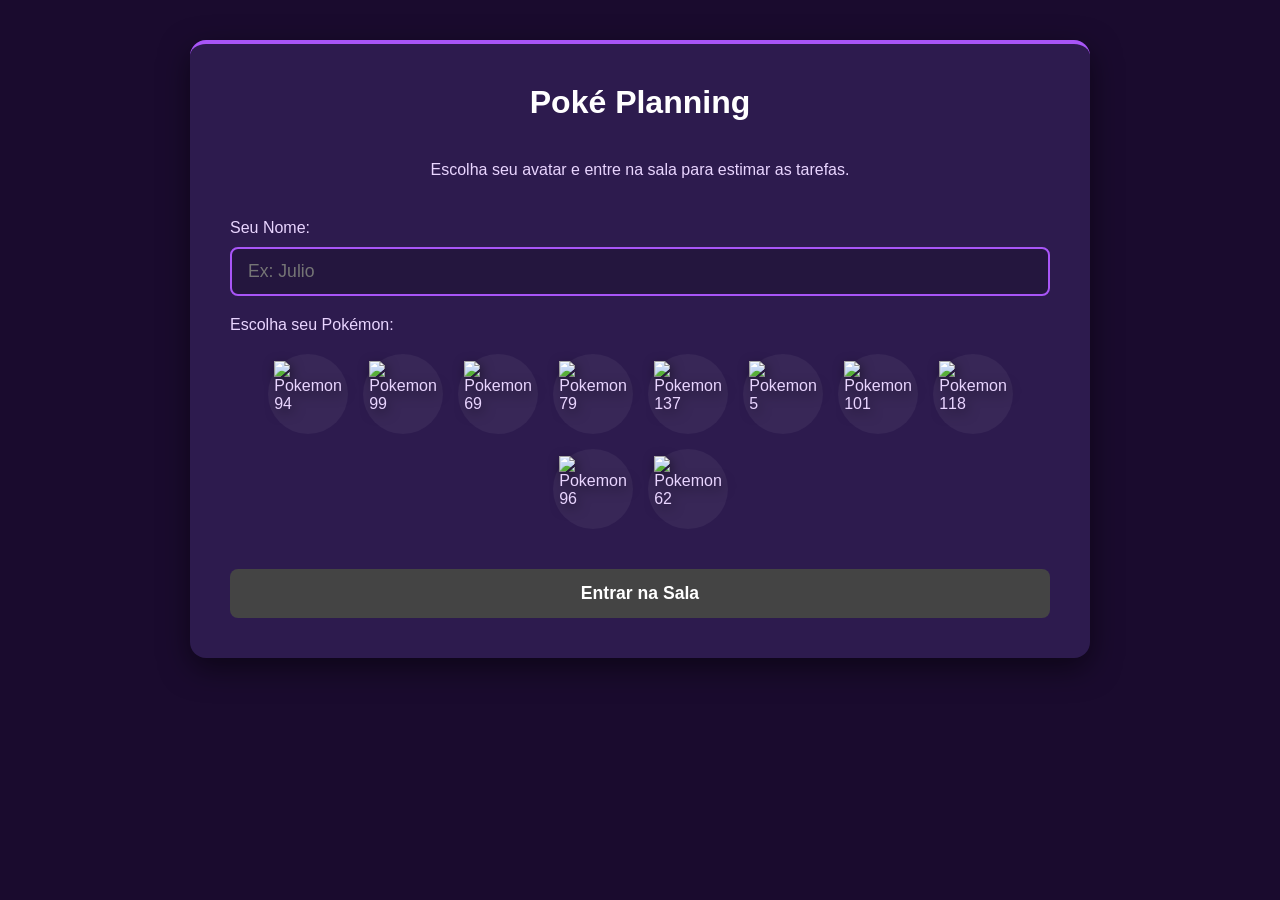
==== planning.html @ 2c7e8e23 "Adicionado Planning Poker" ====
<!DOCTYPE html>
<html lang="pt-BR">
<head>
    <meta charset="UTF-8">
    <meta name="viewport" content="width=device-width, initial-scale=1.0">
    <title>Planning Poker | Julio Cesar</title>
    <style>
        /* Reset e Variáveis */
        * {
            margin: 0;
            padding: 0;
            box-sizing: border-box;
            font-family: 'Segoe UI', Tahoma, Geneva, Verdana, sans-serif;
        }

        :root {
            --bg: #1a0b2e;
            --surface: #2d1b4e;
            --surface-hover: #3b2363;
            --primary: #a855f7;
            --primary-glow: #c084fc;
            --text: #e9d5ff;
            --text-light: #ffffff;
            --card-hidden: #4c1d95;
        }

        body {
            background-color: var(--bg);
            color: var(--text);
            min-height: 100vh;
            display: flex;
            flex-direction: column;
            align-items: center;
            padding: 40px 20px;
        }

        h1, h2, h3 {
            color: var(--text-light);
            text-align: center;
            margin-bottom: 20px;
        }

        .container {
            background-color: var(--surface);
            padding: 40px;
            border-radius: 16px;
            box-shadow: 0 10px 30px rgba(0, 0, 0, 0.5);
            width: 100%;
            max-width: 900px;
            border-top: 4px solid var(--primary);
        }

        /* --- Tela de Login --- */
        #login-screen {
            display: flex;
            flex-direction: column;
            gap: 20px;
        }

        .input-group {
            display: flex;
            flex-direction: column;
            gap: 10px;
        }

        input[type="text"] {
            padding: 12px 16px;
            border-radius: 8px;
            border: 2px solid var(--primary);
            background-color: rgba(0,0,0,0.2);
            color: white;
            font-size: 1.1rem;
            outline: none;
        }

        input[type="text"]:focus {
            border-color: var(--primary-glow);
            box-shadow: 0 0 10px rgba(168, 85, 247, 0.3);
        }

        .pokemon-grid {
            display: flex;
            flex-wrap: wrap;
            gap: 15px;
            justify-content: center;
            margin-top: 10px;
        }

        .pokemon-option {
            width: 80px;
            height: 80px;
            border-radius: 50%;
            background-color: rgba(255,255,255,0.05);
            cursor: pointer;
            border: 3px solid transparent;
            transition: all 0.3s ease;
            display: flex;
            align-items: center;
            justify-content: center;
        }

        .pokemon-option img {
            width: 90%;
            height: 90%;
            object-fit: contain;
            filter: drop-shadow(2px 4px 6px rgba(0,0,0,0.5));
        }

        .pokemon-option:hover {
            transform: translateY(-5px);
            background-color: rgba(255,255,255,0.1);
        }

        .pokemon-option.selected {
            border-color: var(--primary-glow);
            background-color: rgba(168, 85, 247, 0.2);
            transform: scale(1.1);
        }

        button {
            background: linear-gradient(135deg, #7e22ce, #6b21a8);
            color: white;
            border: none;
            padding: 14px 24px;
            border-radius: 8px;
            font-size: 1.1rem;
            font-weight: bold;
            cursor: pointer;
            transition: all 0.3s;
            margin-top: 20px;
        }

        button:hover {
            transform: translateY(-2px);
            box-shadow: 0 5px 15px rgba(168, 85, 247, 0.4);
        }
        
        button:disabled {
            background: #444;
            cursor: not-allowed;
            transform: none;
            box-shadow: none;
        }

        /* --- Tela da Sala (Poker) --- */
        #room-screen {
            display: none;
            flex-direction: column;
            gap: 30px;
        }

        .header-actions {
            display: flex;
            justify-content: space-between;
            align-items: center;
        }

        .btn-small {
            padding: 8px 16px;
            font-size: 0.9rem;
            background: #4c1d95;
            margin-top: 0;
        }

        /* Mesa com os jogadores */
        .table-area {
            background-color: rgba(0, 0, 0, 0.2);
            border-radius: 100px;
            padding: 40px;
            display: flex;
            flex-wrap: wrap;
            justify-content: center;
            gap: 30px;
            min-height: 250px;
            align-items: center;
            border: 2px dashed rgba(168, 85, 247, 0.3);
        }

        .player-spot {
            display: flex;
            flex-direction: column;
            align-items: center;
            gap: 10px;
            width: 100px;
        }

        .player-avatar {
            width: 70px;
            height: 70px;
            border-radius: 50%;
            background-color: var(--surface-hover);
            display: flex;
            align-items: center;
            justify-content: center;
            border: 2px solid var(--primary);
            position: relative;
        }

        .player-avatar img {
            width: 80%;
            height: 80%;
        }

        .player-name {
            font-size: 0.9rem;
            font-weight: bold;
            text-align: center;
            white-space: nowrap;
            overflow: hidden;
            text-overflow: ellipsis;
            width: 100%;
        }

        .player-card-played {
            width: 40px;
            height: 60px;
            border-radius: 6px;
            background-color: rgba(255,255,255,0.1);
            display: flex;
            align-items: center;
            justify-content: center;
            font-weight: bold;
            font-size: 1.2rem;
            border: 1px solid rgba(255,255,255,0.2);
        }

        .player-card-played.has-voted {
            background-color: var(--card-hidden);
            border-color: var(--primary-glow);
        }

        .player-card-played.revealed {
            background-color: #fff;
            color: var(--bg);
            border-color: #fff;
        }

        /* Deck de Cartas para Votar */
        .cards-deck {
            display: flex;
            flex-wrap: wrap;
            justify-content: center;
            gap: 15px;
            padding-top: 20px;
            border-top: 1px solid rgba(255,255,255,0.1);
        }

        .poker-card {
            width: 60px;
            height: 90px;
            border-radius: 8px;
            background-color: var(--surface-hover);
            display: flex;
            align-items: center;
            justify-content: center;
            font-size: 1.5rem;
            font-weight: bold;
            cursor: pointer;
            border: 2px solid transparent;
            transition: all 0.2s;
            box-shadow: 0 4px 6px rgba(0,0,0,0.3);
        }

        .poker-card:hover {
            transform: translateY(-10px);
            background-color: var(--primary);
        }

        .poker-card.selected {
            border-color: white;
            background-color: var(--primary);
            transform: translateY(-10px);
            box-shadow: 0 10px 20px rgba(168, 85, 247, 0.6);
        }

        /* Painel de Resultados */
        .results-panel {
            background: linear-gradient(135deg, rgba(168, 85, 247, 0.2), rgba(107, 33, 168, 0.2));
            border: 1px solid var(--primary);
            border-radius: 12px;
            padding: 20px;
            text-align: center;
            display: none;
            flex-direction: column;
            gap: 10px;
            animation: fadeIn 0.5s ease;
        }

        .results-row {
            display: flex;
            justify-content: center;
            gap: 40px;
        }

        .result-item h4 {
            font-size: 1rem;
            color: #d8b4fe;
            margin-bottom: 5px;
        }

        .result-item span {
            font-size: 2.5rem;
            font-weight: bold;
            color: white;
        }

        .room-actions {
            display: flex;
            justify-content: center;
            gap: 20px;
        }

        @keyframes fadeIn {
            from { opacity: 0; transform: translateY(10px); }
            to { opacity: 1; transform: translateY(0); }
        }

        .info-text {
            font-size: 0.85rem;
            color: #a78bfa;
            text-align: center;
            margin-top: 20px;
        }
    </style>
</head>
<body>

    <div class="container">
        <!-- TELA DE LOGIN -->
        <div id="login-screen">
            <h1>Poké Planning</h1>
            <p style="text-align: center; margin-bottom: 20px;">Escolha seu avatar e entre na sala para estimar as tarefas.</p>
            
            <div class="input-group">
                <label for="player-name">Seu Nome:</label>
                <input type="text" id="player-name" placeholder="Ex: Julio" maxlength="15">
            </div>

            <div class="input-group">
                <label>Escolha seu Pokémon:</label>
                <div class="pokemon-grid" id="pokemon-grid">
                    <!-- Gerado via JS -->
                </div>
            </div>

            <button id="btn-join" disabled>Entrar na Sala</button>
        </div>

        <!-- TELA DA SALA POKER -->
        <div id="room-screen">
            <div class="header-actions">
                <h2>Sala de Estimativas</h2>
                <button class="btn-small" id="btn-leave">Sair da Sala</button>
            </div>

            <div class="table-area" id="table-area">
                <!-- Jogadores aparecem aqui -->
            </div>

            <!-- Painel de Resultados (Aparece ao revelar) -->
            <div class="results-panel" id="results-panel">
                <h3>Resultado da Rodada</h3>
                <div class="results-row">
                    <div class="result-item">
                        <h4>Somatória</h4>
                        <span id="res-sum">0</span>
                    </div>
                    <div class="result-item">
                        <h4>Média</h4>
                        <span id="res-avg">0</span>
                    </div>
                </div>
            </div>

            <div class="room-actions">
                <button id="btn-reveal">Revelar Cartas</button>
                <button id="btn-reset" class="btn-small" style="display:none;">Nova Rodada</button>
            </div>

            <h3 style="margin-top: 20px;">Escolha sua Carta</h3>
            <div class="cards-deck" id="cards-deck">
                <!-- Cartas de 1 a 12 geradas via JS -->
            </div>
            
            <p class="info-text">
                💡 <b>Dica:</b> Como este é um site estático no GitHub Pages, o modo multiplayer foi simulado para funcionar entre abas. Abra este link em outra aba do navegador para adicionar mais pessoas na mesma sala!
            </p>
        </div>
    </div>

    <script>
        // --- Configurações e Estado ---
        const ROOM_KEY = 'juliocesz_planning_poker_room';
        const CARDS = [1, 2, 3, 4, 5, 6, 7, 8, 9, 10, 11, 12];
        
        let myId = sessionStorage.getItem('poker_player_id');
        if (!myId) {
            myId = 'player_' + Math.random().toString(36).substr(2, 9);
            sessionStorage.setItem('poker_player_id', myId);
        }

        let selectedPokemonUrl = null;
        
        // Elementos da DOM
        const loginScreen = document.getElementById('login-screen');
        const roomScreen = document.getElementById('room-screen');
        const playerNameInput = document.getElementById('player-name');
        const btnJoin = document.getElementById('btn-join');
        const pokemonGrid = document.getElementById('pokemon-grid');
        const tableArea = document.getElementById('table-area');
        const cardsDeck = document.getElementById('cards-deck');
        
        const btnReveal = document.getElementById('btn-reveal');
        const btnReset = document.getElementById('btn-reset');
        const btnLeave = document.getElementById('btn-leave');
        const resultsPanel = document.getElementById('results-panel');
        const resSum = document.getElementById('res-sum');
        const resAvg = document.getElementById('res-avg');

        // --- Geração de Avatares Aleatórios ---
        function generatePokemonGrid() {
            // Garante que o Gengar (94) esteja sempre presente
            const pokemonIds = new Set([94]); 
            while(pokemonIds.size < 10) {
                // IDs de 1 a 151 (Primeira Geração)
                pokemonIds.add(Math.floor(Math.random() * 151) + 1);
            }

            Array.from(pokemonIds).forEach(id => {
                const imgUrl = `https://raw.githubusercontent.com/PokeAPI/sprites/master/sprites/pokemon/other/official-artwork/${id}.png`;
                
                const div = document.createElement('div');
                div.className = 'pokemon-option';
                div.innerHTML = `<img src="${imgUrl}" alt="Pokemon ${id}">`;
                
                div.addEventListener('click', () => {
                    document.querySelectorAll('.pokemon-option').forEach(el => el.classList.remove('selected'));
                    div.classList.add('selected');
                    selectedPokemonUrl = imgUrl;
                    validateLogin();
                });
                
                pokemonGrid.appendChild(div);
            });
        }

        // --- Lógica de Login ---
        playerNameInput.addEventListener('input', validateLogin);

        function validateLogin() {
            if (playerNameInput.value.trim() !== '' && selectedPokemonUrl) {
                btnJoin.disabled = false;
            } else {
                btnJoin.disabled = true;
            }
        }

        btnJoin.addEventListener('click', () => {
            const name = playerNameInput.value.trim();
            joinRoom(name, selectedPokemonUrl);
            loginScreen.style.display = 'none';
            roomScreen.style.display = 'flex';
        });

        // --- Lógica da Sala e Sincronização Local (Multi-aba) ---
        function getRoomData() {
            const defaultData = { players: {}, revealed: false };
            const data = localStorage.getItem(ROOM_KEY);
            return data ? JSON.parse(data) : defaultData;
        }

        function saveRoomData(data) {
            localStorage.setItem(ROOM_KEY, JSON.stringify(data));
            updateUI(); // Atualiza a tela atual
        }

        function joinRoom(name, avatarUrl) {
            const room = getRoomData();
            room.players[myId] = { name, avatarUrl, vote: null };
            saveRoomData(room);
        }

        function vote(value) {
            const room = getRoomData();
            if(room.revealed) return; // Não vota se já revelou
            
            if (room.players[myId]) {
                room.players[myId].vote = value;
                saveRoomData(room);
            }
        }

        // --- Renderização da Interface ---
        function generateCards() {
            cardsDeck.innerHTML = '';
            CARDS.forEach(val => {
                const card = document.createElement('div');
                card.className = 'poker-card';
                card.innerText = val;
                card.addEventListener('click', () => {
                    const room = getRoomData();
                    if(room.revealed) return;

                    document.querySelectorAll('.poker-card').forEach(c => c.classList.remove('selected'));
                    card.classList.add('selected');
                    vote(val);
                });
                cardsDeck.appendChild(card);
            });
        }

        function updateUI() {
            const room = getRoomData();
            
            // Verifica se eu estou na sala para mostrar a tela correta
            if (room.players[myId]) {
                loginScreen.style.display = 'none';
                roomScreen.style.display = 'flex';
            } else {
                loginScreen.style.display = 'flex';
                roomScreen.style.display = 'none';
                return;
            }

            // Renderiza a mesa
            tableArea.innerHTML = '';
            let totalVotes = 0;
            let sum = 0;

            Object.keys(room.players).forEach(pId => {
                const p = room.players[pId];
                
                const spot = document.createElement('div');
                spot.className = 'player-spot';
                
                const avatar = document.createElement('div');
                avatar.className = 'player-avatar';
                avatar.innerHTML = `<img src="${p.avatarUrl}">`;
                
                const nameDiv = document.createElement('div');
                nameDiv.className = 'player-name';
                nameDiv.innerText = p.name;
                
                const cardDiv = document.createElement('div');
                cardDiv.className = 'player-card-played';
                
                if (p.vote !== null) {
                    if (room.revealed) {
                        cardDiv.classList.add('revealed');
                        cardDiv.innerText = p.vote;
                        sum += p.vote;
                        totalVotes++;
                    } else {
                        cardDiv.classList.add('has-voted');
                        cardDiv.innerText = '✓';
                    }
                } else {
                    cardDiv.innerText = '?';
                }

                spot.appendChild(avatar);
                spot.appendChild(nameDiv);
                spot.appendChild(cardDiv);
                tableArea.appendChild(spot);
            });

            // Atualiza botões e cartas
            if (room.revealed) {
                btnReveal.style.display = 'none';
                btnReset.style.display = 'block';
                resultsPanel.style.display = 'flex';
                
                resSum.innerText = sum;
                resAvg.innerText = totalVotes > 0 ? (sum / totalVotes).toFixed(1) : 0;
                
                document.querySelectorAll('.poker-card').forEach(c => c.style.opacity = '0.5');
            } else {
                btnReveal.style.display = 'block';
                btnReset.style.display = 'none';
                resultsPanel.style.display = 'none';
                
                document.querySelectorAll('.poker-card').forEach(c => c.style.opacity = '1');
                
                // Mantém a carta selecionada visualmente
                const myVote = room.players[myId].vote;
                document.querySelectorAll('.poker-card').forEach(c => {
                    if (parseInt(c.innerText) === myVote) {
                        c.classList.add('selected');
                    } else {
                        c.classList.remove('selected');
                    }
                });
            }
        }

        // --- Ações da Sala ---
        btnReveal.addEventListener('click', () => {
            const room = getRoomData();
            room.revealed = true;
            saveRoomData(room);
        });

        btnReset.addEventListener('click', () => {
            const room = getRoomData();
            room.revealed = false;
            Object.keys(room.players).forEach(pId => {
                room.players[pId].vote = null;
            });
            saveRoomData(room);
        });

        btnLeave.addEventListener('click', () => {
            const room = getRoomData();
            delete room.players[myId];
            saveRoomData(room);
            
            // Limpa as seleções locais
            document.querySelectorAll('.pokemon-option').forEach(el => el.classList.remove('selected'));
            playerNameInput.value = '';
            selectedPokemonUrl = null;
            btnJoin.disabled = true;
            
            loginScreen.style.display = 'flex';
            roomScreen.style.display = 'none';
        });

        // Escuta mudanças no localStorage feitas por outras abas
        window.addEventListener('storage', (e) => {
            if (e.key === ROOM_KEY) {
                updateUI();
            }
        });

        // --- Inicialização ---
        generatePokemonGrid();
        generateCards();
        updateUI();

    </script>
</body>
</html>
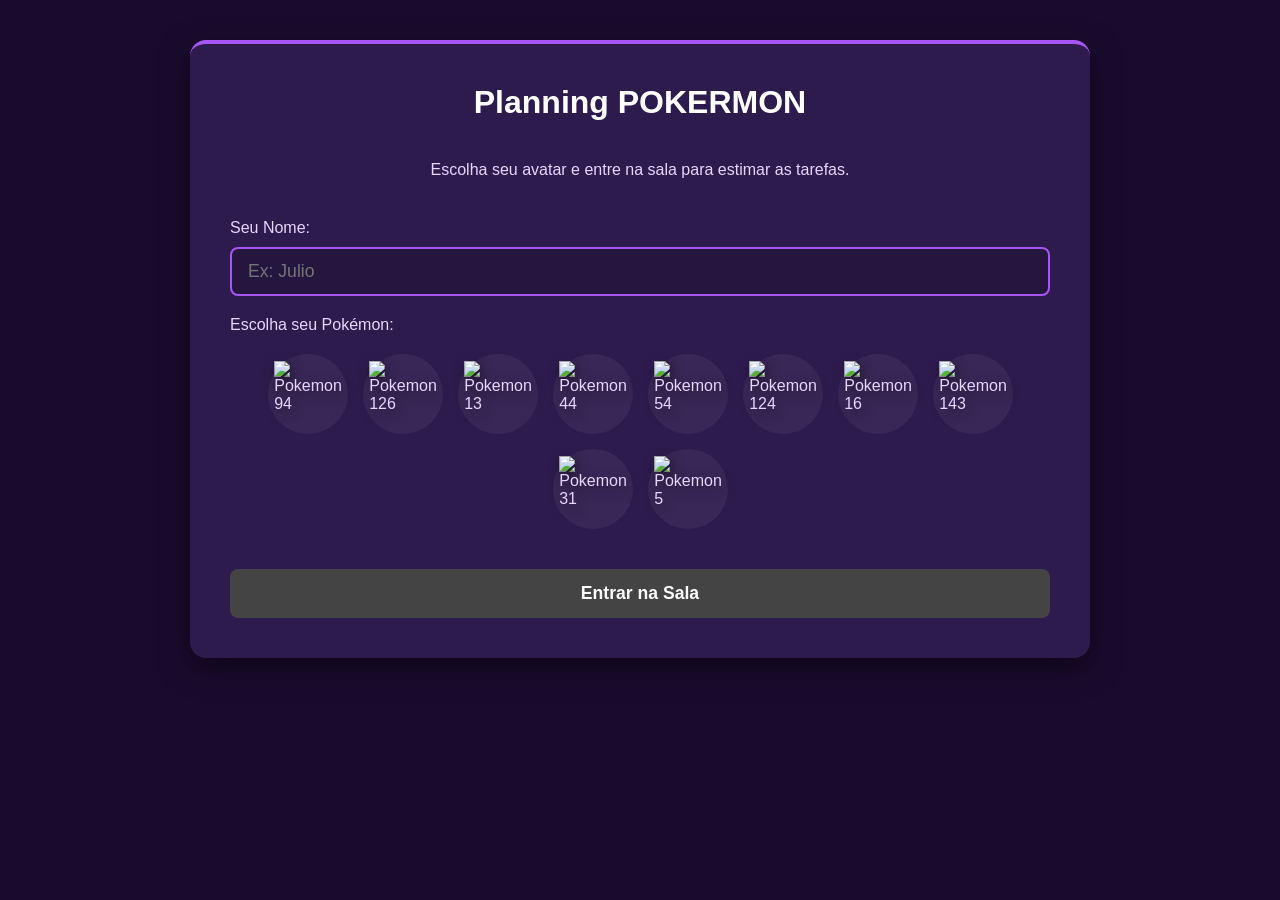
==== commit afde6448: "Adicionado planning pokermon" ====
--- a/planning.html
+++ b/planning.html
@@ -5,7 +5,7 @@
     <meta name="viewport" content="width=device-width, initial-scale=1.0">
     <title>Planning Poker | Julio Cesar</title>
     <style>
-        /* Reset e Variáveis */
+
         * {
             margin: 0;
             padding: 0;
@@ -142,7 +142,7 @@
             box-shadow: none;
         }
 
-        /* --- Tela da Sala (Poker) --- */
+
         #room-screen {
             display: none;
             flex-direction: column;
@@ -162,7 +162,7 @@
             margin-top: 0;
         }
 
-        /* Mesa com os jogadores */
+
         .table-area {
             background-color: rgba(0, 0, 0, 0.2);
             border-radius: 100px;
@@ -235,7 +235,7 @@
             border-color: #fff;
         }
 
-        /* Deck de Cartas para Votar */
+
         .cards-deck {
             display: flex;
             flex-wrap: wrap;
@@ -273,7 +273,7 @@
             box-shadow: 0 10px 20px rgba(168, 85, 247, 0.6);
         }
 
-        /* Painel de Resultados */
+
         .results-panel {
             background: linear-gradient(135deg, rgba(168, 85, 247, 0.2), rgba(107, 33, 168, 0.2));
             border: 1px solid var(--primary);
@@ -326,9 +326,9 @@
 <body>
 
     <div class="container">
-        <!-- TELA DE LOGIN -->
+
         <div id="login-screen">
-            <h1>Poké Planning</h1>
+            <h1>Planning POKERMON</h1>
             <p style="text-align: center; margin-bottom: 20px;">Escolha seu avatar e entre na sala para estimar as tarefas.</p>
             
             <div class="input-group">
@@ -339,14 +339,12 @@
             <div class="input-group">
                 <label>Escolha seu Pokémon:</label>
                 <div class="pokemon-grid" id="pokemon-grid">
-                    <!-- Gerado via JS -->
                 </div>
             </div>
 
             <button id="btn-join" disabled>Entrar na Sala</button>
         </div>
 
-        <!-- TELA DA SALA POKER -->
         <div id="room-screen">
             <div class="header-actions">
                 <h2>Sala de Estimativas</h2>
@@ -354,10 +352,10 @@
             </div>
 
             <div class="table-area" id="table-area">
-                <!-- Jogadores aparecem aqui -->
+
             </div>
 
-            <!-- Painel de Resultados (Aparece ao revelar) -->
+
             <div class="results-panel" id="results-panel">
                 <h3>Resultado da Rodada</h3>
                 <div class="results-row">
@@ -379,7 +377,7 @@
 
             <h3 style="margin-top: 20px;">Escolha sua Carta</h3>
             <div class="cards-deck" id="cards-deck">
-                <!-- Cartas de 1 a 12 geradas via JS -->
+  
             </div>
             
             <p class="info-text">
@@ -389,7 +387,7 @@
     </div>
 
     <script>
-        // --- Configurações e Estado ---
+
         const ROOM_KEY = 'juliocesz_planning_poker_room';
         const CARDS = [1, 2, 3, 4, 5, 6, 7, 8, 9, 10, 11, 12];
         
@@ -401,7 +399,7 @@
 
         let selectedPokemonUrl = null;
         
-        // Elementos da DOM
+
         const loginScreen = document.getElementById('login-screen');
         const roomScreen = document.getElementById('room-screen');
         const playerNameInput = document.getElementById('player-name');
@@ -417,12 +415,12 @@
         const resSum = document.getElementById('res-sum');
         const resAvg = document.getElementById('res-avg');
 
-        // --- Geração de Avatares Aleatórios ---
+  
         function generatePokemonGrid() {
-            // Garante que o Gengar (94) esteja sempre presente
+
             const pokemonIds = new Set([94]); 
             while(pokemonIds.size < 10) {
-                // IDs de 1 a 151 (Primeira Geração)
+
                 pokemonIds.add(Math.floor(Math.random() * 151) + 1);
             }
 
@@ -444,7 +442,7 @@
             });
         }
 
-        // --- Lógica de Login ---
+
         playerNameInput.addEventListener('input', validateLogin);
 
         function validateLogin() {
@@ -462,7 +460,6 @@
             roomScreen.style.display = 'flex';
         });
 
-        // --- Lógica da Sala e Sincronização Local (Multi-aba) ---
         function getRoomData() {
             const defaultData = { players: {}, revealed: false };
             const data = localStorage.getItem(ROOM_KEY);
@@ -471,7 +468,7 @@
 
         function saveRoomData(data) {
             localStorage.setItem(ROOM_KEY, JSON.stringify(data));
-            updateUI(); // Atualiza a tela atual
+            updateUI();
         }
 
         function joinRoom(name, avatarUrl) {
@@ -482,7 +479,7 @@
 
         function vote(value) {
             const room = getRoomData();
-            if(room.revealed) return; // Não vota se já revelou
+            if(room.revealed) return; 
             
             if (room.players[myId]) {
                 room.players[myId].vote = value;
@@ -490,7 +487,7 @@
             }
         }
 
-        // --- Renderização da Interface ---
+
         function generateCards() {
             cardsDeck.innerHTML = '';
             CARDS.forEach(val => {
@@ -512,7 +509,7 @@
         function updateUI() {
             const room = getRoomData();
             
-            // Verifica se eu estou na sala para mostrar a tela correta
+
             if (room.players[myId]) {
                 loginScreen.style.display = 'none';
                 roomScreen.style.display = 'flex';
@@ -522,7 +519,7 @@
                 return;
             }
 
-            // Renderiza a mesa
+
             tableArea.innerHTML = '';
             let totalVotes = 0;
             let sum = 0;
@@ -564,7 +561,7 @@
                 tableArea.appendChild(spot);
             });
 
-            // Atualiza botões e cartas
+
             if (room.revealed) {
                 btnReveal.style.display = 'none';
                 btnReset.style.display = 'block';
@@ -581,7 +578,7 @@
                 
                 document.querySelectorAll('.poker-card').forEach(c => c.style.opacity = '1');
                 
-                // Mantém a carta selecionada visualmente
+
                 const myVote = room.players[myId].vote;
                 document.querySelectorAll('.poker-card').forEach(c => {
                     if (parseInt(c.innerText) === myVote) {
@@ -593,7 +590,7 @@
             }
         }
 
-        // --- Ações da Sala ---
+
         btnReveal.addEventListener('click', () => {
             const room = getRoomData();
             room.revealed = true;
@@ -614,7 +611,7 @@
             delete room.players[myId];
             saveRoomData(room);
             
-            // Limpa as seleções locais
+
             document.querySelectorAll('.pokemon-option').forEach(el => el.classList.remove('selected'));
             playerNameInput.value = '';
             selectedPokemonUrl = null;
@@ -624,14 +621,14 @@
             roomScreen.style.display = 'none';
         });
 
-        // Escuta mudanças no localStorage feitas por outras abas
+
         window.addEventListener('storage', (e) => {
             if (e.key === ROOM_KEY) {
                 updateUI();
             }
         });
 
-        // --- Inicialização ---
+
         generatePokemonGrid();
         generateCards();
         updateUI();
